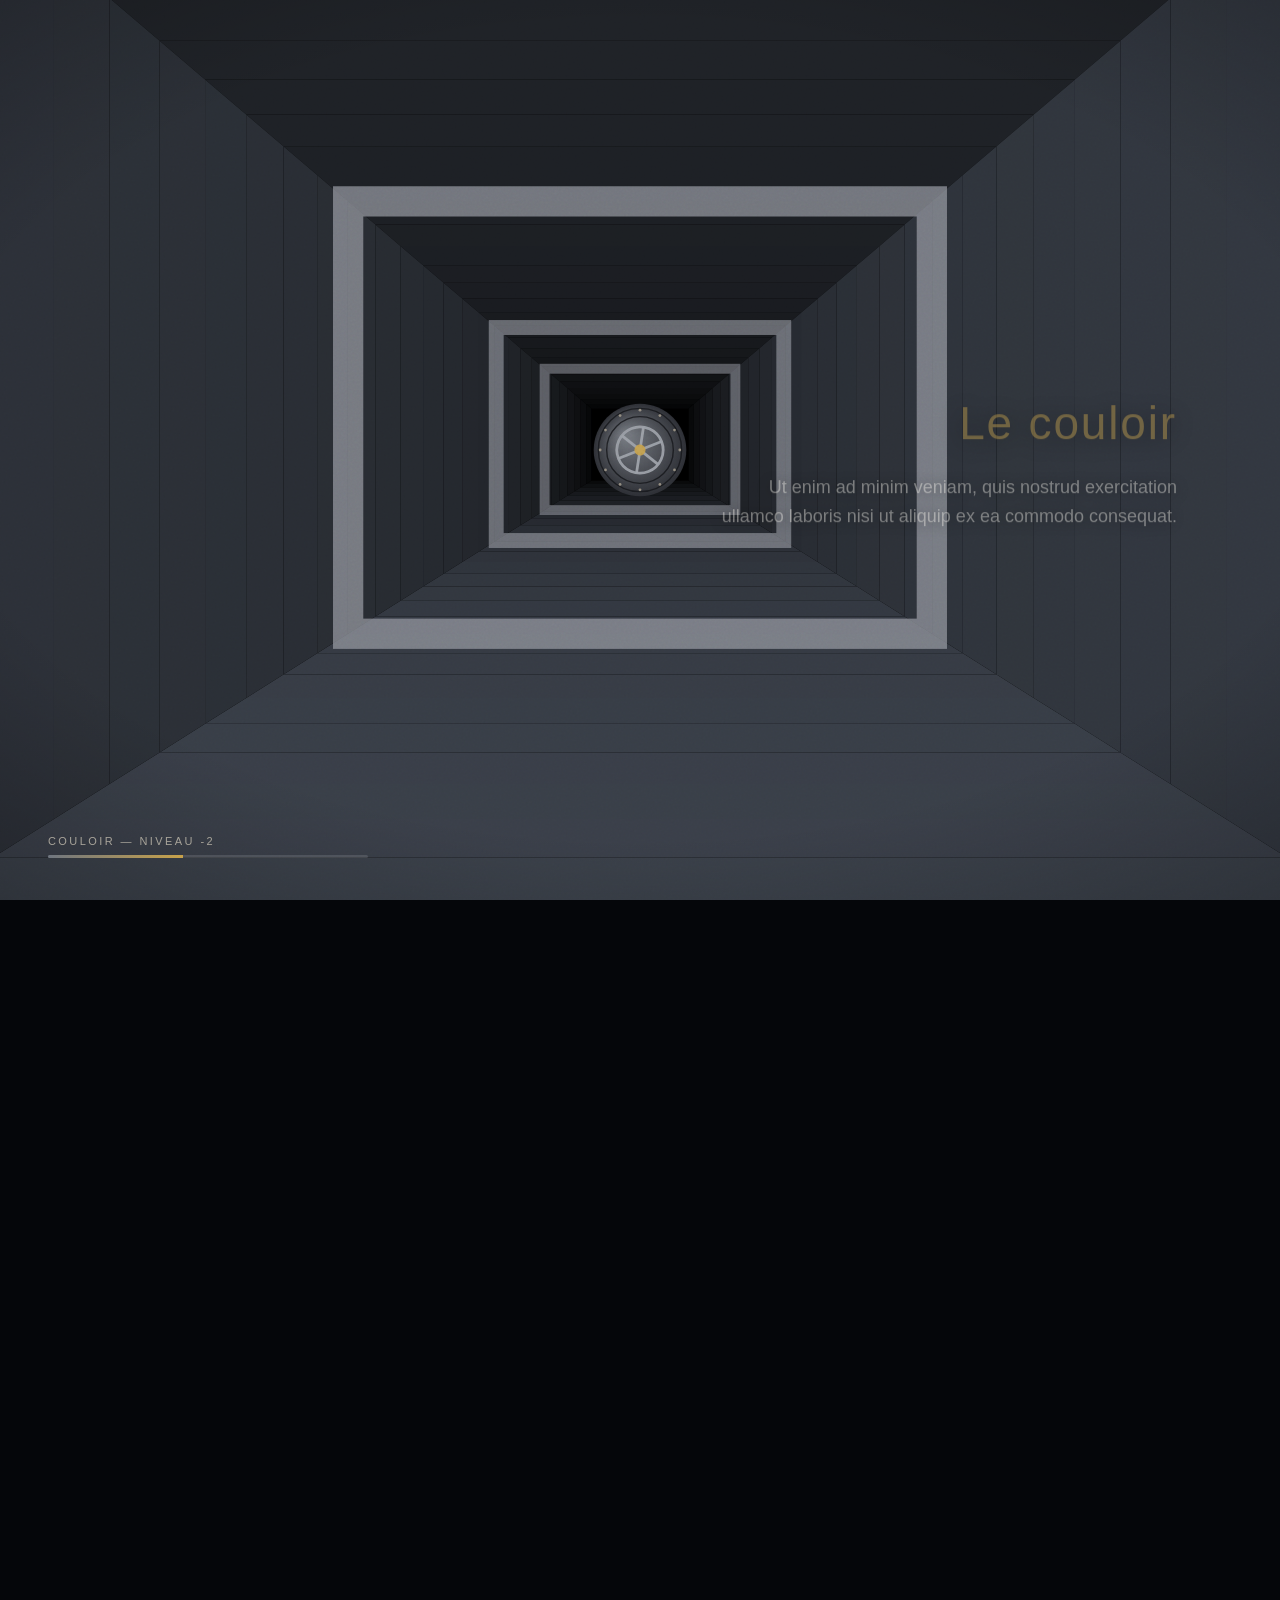
==== index.html @ a32b7231 "Expérience de scroll immersive : entrée dans une pièce sécurisée Page unique où le défilement fait a" ====
<!doctype html>
<html lang="fr">
<head>
  <meta charset="utf-8" />
  <meta name="viewport" content="width=device-width, initial-scale=1, viewport-fit=cover" />
  <title>Accès sécurisé — L'entrée</title>
  <meta name="description" content="Une expérience immersive : plus vous descendez, plus vous pénétrez dans la pièce sécurisée." />
  <link rel="preconnect" href="https://fonts.googleapis.com" />
  <link rel="stylesheet" href="css/style.css" />
</head>
<body>

  <!-- Écran de rendu (fixe) : le décor scrubbé par le scroll -->
  <div id="stage" aria-hidden="true">
    <canvas id="scene"></canvas>
    <!-- Vidéo utilisée uniquement en mode "video" (masquée sinon) -->
    <video id="scrubVideo" playsinline muted preload="auto"></video>

    <!-- Grain + vignette d'ambiance -->
    <div class="overlay-grain"></div>
    <div class="overlay-vignette"></div>

    <!-- HUD : volant de porte blindée qui tourne selon le scroll -->
    <svg id="vaultHud" class="vault-hud" viewBox="0 0 200 200" aria-hidden="true">
      <g class="vault-ring">
        <circle cx="100" cy="100" r="92" class="vh-rim" />
        <circle cx="100" cy="100" r="78" class="vh-rim2" />
      </g>
      <g id="vaultWheel" class="vault-wheel">
        <circle cx="100" cy="100" r="60" class="vh-hub" />
        <circle cx="100" cy="100" r="14" class="vh-center" />
        <!-- rayons du volant -->
        <g class="vh-spokes">
          <rect x="96" y="18"  width="8" height="164" rx="4" />
          <rect x="96" y="18"  width="8" height="164" rx="4" transform="rotate(60 100 100)" />
          <rect x="96" y="18"  width="8" height="164" rx="4" transform="rotate(120 100 100)" />
        </g>
        <circle cx="100" cy="26" r="9" class="vh-knob" />
      </g>
    </svg>

    <!-- Barre de progression / profondeur -->
    <div class="depth-meter" aria-hidden="true">
      <span class="depth-label" id="depthLabel">RUE — NIVEAU 0</span>
      <div class="depth-track"><div class="depth-fill" id="depthFill"></div></div>
    </div>

    <!-- Indice de scroll au tout début -->
    <div class="scroll-hint" id="scrollHint">
      <span>Descendez</span>
      <svg viewBox="0 0 24 24" width="22" height="22"><path d="M12 4v14M6 12l6 6 6-6" fill="none" stroke="currentColor" stroke-width="2" stroke-linecap="round" stroke-linejoin="round"/></svg>
    </div>
  </div>

  <!-- Textes narratifs : apparaissent/disparaissent selon la position de scroll.
       data-at = position (0→1) où le bloc est au centre. -->
  <div id="captions">
    <section class="caption" data-at="0.05" data-side="center">
      <h1>L'entrée</h1>
      <p>Lorem ipsum dolor sit amet, consectetur adipiscing elit. Vous êtes dans la rue, devant le bâtiment. Descendez pour entrer.</p>
    </section>

    <section class="caption" data-at="0.20" data-side="left">
      <h2>Le hall</h2>
      <p>Sed do eiusmod tempor incididunt ut labore et dolore magna aliqua. Les portes se referment derrière vous.</p>
    </section>

    <section class="caption" data-at="0.38" data-side="right">
      <h2>Le couloir</h2>
      <p>Ut enim ad minim veniam, quis nostrud exercitation ullamco laboris nisi ut aliquip ex ea commodo consequat.</p>
    </section>

    <section class="caption" data-at="0.55" data-side="left">
      <h2>Zone contrôlée</h2>
      <p>Duis aute irure dolor in reprehenderit in voluptate velit esse cillum. Badge requis. Caméras actives.</p>
    </section>

    <section class="caption" data-at="0.72" data-side="center">
      <h2>La porte blindée</h2>
      <p>Excepteur sint occaecat cupidatat non proident. Le volant tourne. Les verrous se libèrent un à un.</p>
    </section>

    <section class="caption" data-at="0.88" data-side="center">
      <h2>La cave</h2>
      <p>Sunt in culpa qui officia deserunt mollit anim id est laborum. L'obscurité vous enveloppe.</p>
    </section>

    <section class="caption final" data-at="0.985" data-side="center">
      <h2 class="thanks-title">Merci.</h2>
      <p>Lorem ipsum — un mot de remerciement s'affiche ici, tout au fond du coffre.</p>
    </section>
  </div>

  <!-- Piste de scroll : sa hauteur définit la longueur de l'expérience -->
  <div id="scrolltrack"></div>

  <script src="js/scene.js"></script>
  <script src="js/main.js"></script>
</body>
</html>
---- css/style.css ----
/* ============================================================
   Accès sécurisé — expérience de scroll immersive
   ============================================================ */

:root {
  --ink: #e8e6df;
  --muted: #a8a49a;
  --steel: #6f7680;
  --accent: #c8a24a;      /* laiton / laiton de coffre-fort */
  --bg: #05060a;
  --font: "Helvetica Neue", Arial, system-ui, sans-serif;
}

* { box-sizing: border-box; }

html { scroll-behavior: auto; }

body {
  margin: 0;
  background: var(--bg);
  color: var(--ink);
  font-family: var(--font);
  -webkit-font-smoothing: antialiased;
  overflow-x: hidden;
}

/* --- Scène fixe : c'est ce qu'on regarde en permanence --- */
#stage {
  position: fixed;
  inset: 0;
  z-index: 0;
  overflow: hidden;
  background: #000;
}

#scene {
  position: absolute;
  inset: 0;
  width: 100%;
  height: 100%;
  display: block;
}

#scrubVideo {
  position: absolute;
  inset: 0;
  width: 100%;
  height: 100%;
  object-fit: cover;
  display: none;            /* activé par le JS en mode "video" */
}

/* --- Ambiance : grain + vignette --- */
.overlay-grain {
  position: absolute;
  inset: 0;
  pointer-events: none;
  opacity: 0.06;
  mix-blend-mode: overlay;
  background-image: url("data:image/svg+xml;utf8,<svg xmlns='http://www.w3.org/2000/svg' width='120' height='120'><filter id='n'><feTurbulence type='fractalNoise' baseFrequency='0.9' numOctaves='2'/></filter><rect width='100%25' height='100%25' filter='url(%23n)'/></svg>");
  background-size: 240px 240px;
}

.overlay-vignette {
  position: absolute;
  inset: 0;
  pointer-events: none;
  background: radial-gradient(120% 100% at 50% 48%, transparent 45%, rgba(0,0,0,0.55) 100%);
}

/* --- HUD : volant de porte blindée --- */
.vault-hud {
  position: absolute;
  right: clamp(12px, 4vw, 48px);
  bottom: clamp(64px, 12vh, 120px);
  width: clamp(72px, 12vw, 130px);
  height: clamp(72px, 12vw, 130px);
  opacity: 0.0;                 /* révélé par le JS dans la zone sécurisée */
  transition: opacity .6s ease;
  filter: drop-shadow(0 6px 18px rgba(0,0,0,.6));
  z-index: 3;
}
.vault-hud .vh-rim  { fill: none; stroke: #2a2d33; stroke-width: 6; }
.vault-hud .vh-rim2 { fill: none; stroke: #14161a; stroke-width: 10; }
.vault-hud .vh-hub  { fill: #23262c; stroke: #3a3e46; stroke-width: 2; }
.vault-hud .vh-center { fill: var(--accent); opacity: .85; }
.vault-hud .vh-spokes rect { fill: #b7bcc4; }
.vault-hud .vh-knob { fill: var(--accent); }
#vaultWheel { transform-box: fill-box; transform-origin: 100px 100px; }

/* --- Jauge de profondeur --- */
.depth-meter {
  position: absolute;
  left: clamp(12px, 4vw, 48px);
  bottom: clamp(20px, 5vh, 42px);
  width: clamp(160px, 34vw, 320px);
  z-index: 3;
  font-size: 11px;
  letter-spacing: .22em;
  text-transform: uppercase;
  color: var(--muted);
}
.depth-label { display: block; margin-bottom: 8px; }
.depth-track {
  height: 3px;
  background: rgba(255,255,255,.12);
  border-radius: 3px;
  overflow: hidden;
}
.depth-fill {
  height: 100%;
  width: 0%;
  background: linear-gradient(90deg, var(--steel), var(--accent));
  transition: width .1s linear;
}

/* --- Indice « descendez » --- */
.scroll-hint {
  position: absolute;
  left: 50%;
  bottom: clamp(24px, 6vh, 54px);
  transform: translateX(-50%);
  display: flex;
  flex-direction: column;
  align-items: center;
  gap: 6px;
  color: var(--muted);
  font-size: 12px;
  letter-spacing: .28em;
  text-transform: uppercase;
  z-index: 3;
  transition: opacity .5s ease;
}
.scroll-hint svg { animation: bob 1.6s ease-in-out infinite; }
@keyframes bob { 0%,100% { transform: translateY(0); opacity:.6 } 50% { transform: translateY(5px); opacity:1 } }

/* --- Textes narratifs --- */
#captions { position: relative; z-index: 2; pointer-events: none; }

.caption {
  position: fixed;
  top: 50%;
  max-width: min(520px, 80vw);
  padding: 22px 26px;
  opacity: 0;
  transform: translateY(24px);
  transition: opacity .1s linear;
  will-change: opacity, transform;
}
.caption[data-side="center"] { left: 50%; transform: translate(-50%, calc(-50% + 24px)); text-align: center; }
.caption[data-side="left"]   { left: clamp(16px, 6vw, 90px);  transform: translateY(calc(-50% + 24px)); }
.caption[data-side="right"]  { right: clamp(16px, 6vw, 90px); text-align: right; transform: translateY(calc(-50% + 24px)); }

.caption h1, .caption h2 {
  font-weight: 300;
  letter-spacing: .04em;
  margin: 0 0 .5em;
  text-shadow: 0 2px 24px rgba(0,0,0,.9);
}
.caption h1 { font-size: clamp(38px, 8vw, 76px); }
.caption h2 { font-size: clamp(26px, 5vw, 46px); color: var(--accent); }
.caption p {
  margin: 0;
  font-size: clamp(15px, 2vw, 18px);
  line-height: 1.6;
  color: var(--ink);
  text-shadow: 0 1px 16px rgba(0,0,0,.95);
}

.caption.final .thanks-title {
  font-size: clamp(52px, 12vw, 120px);
  color: var(--accent);
  letter-spacing: .02em;
  text-shadow: 0 0 40px rgba(200,162,74,.35), 0 2px 24px rgba(0,0,0,.9);
}

/* --- Piste de scroll invisible : donne la longueur du défilement --- */
#scrolltrack { height: 720vh; }   /* 7,2 écrans de scroll → ajustable dans main.js via CONFIG */

/* Accessibilité : réduire les animations */
@media (prefers-reduced-motion: reduce) {
  .scroll-hint svg { animation: none; }
}
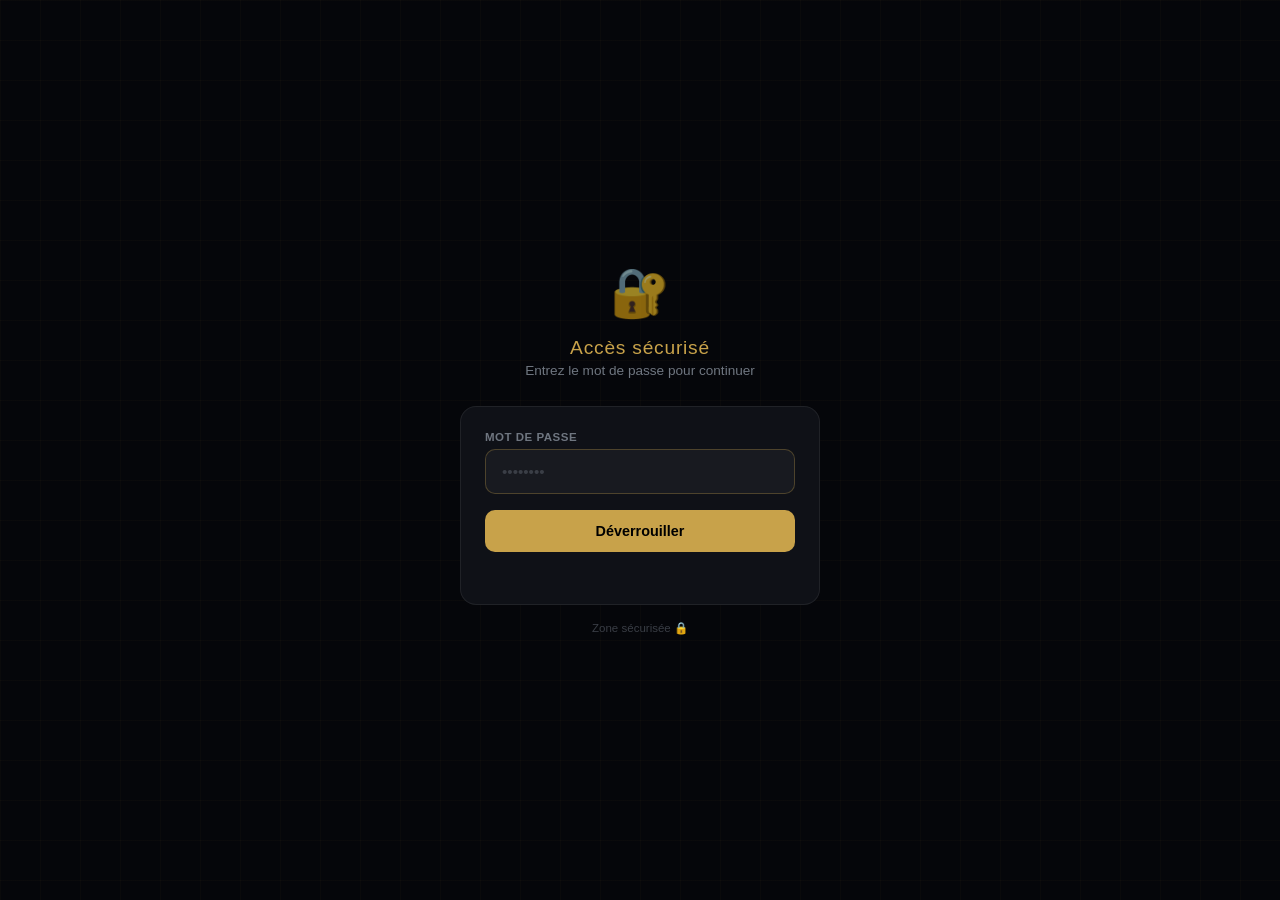
==== commit f0e81f9c: "Ajout page de login avec hash SHA-256" ====
--- a/index.html
+++ b/index.html
@@ -1,6 +1,7 @@
 <!doctype html>
 <html lang="fr">
 <head>
+  <script>if(sessionStorage.getItem("auth")!=="1"){window.location.replace("/login.html")}</script>
   <meta charset="utf-8" />
   <meta name="viewport" content="width=device-width, initial-scale=1, viewport-fit=cover" />
   <title>Accès sécurisé — L'entrée</title>
